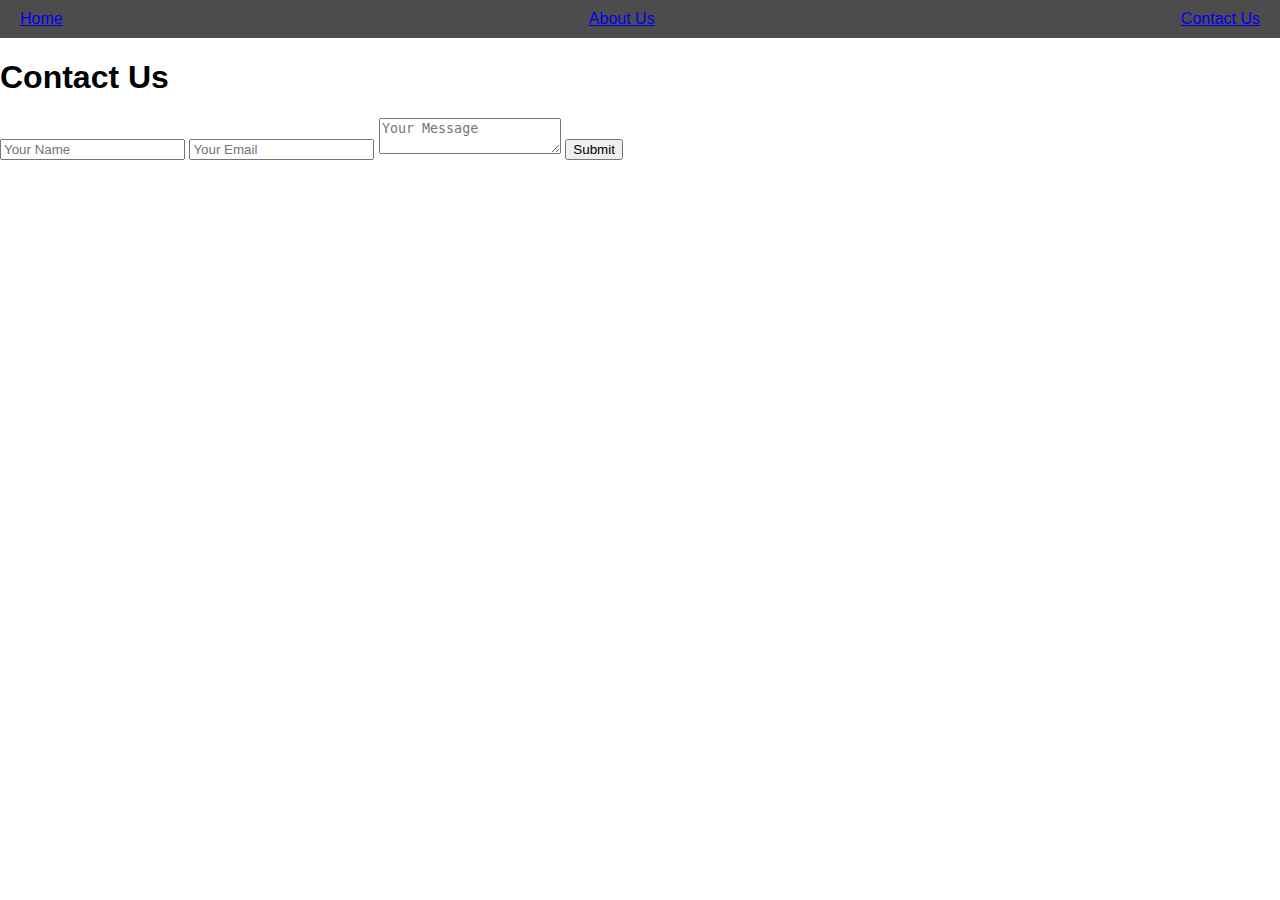
==== contactUs.html @ aed72554 "health_contact" ====
<!DOCTYPE html>
<html lang="en">
<head>
    <meta charset="UTF-8">
    <meta name="viewport" content="width=device-width, initial-scale=1.0">
    <title>Contact Us - TravelBloom</title>
    <link rel="stylesheet" href="travel_recommendation.css">

</head>
<body>
    <nav class="navbar">
        <a href="travel_recommendation.html">Home</a>
        <a href="about.html">About Us</a>
        <a href="contact.html">Contact Us</a>
    </nav>

    <h1>Contact Us</h1>
    <form id="contactForm">
        <input type="text" id="name" placeholder="Your Name" required>
        <input type="email" id="email" placeholder="Your Email" required>
        <textarea id="message" placeholder="Your Message" required></textarea>
        <button type="submit">Submit</button>
    </form>
</body>
</html>
---- travel_recommendation.css ----
body, html {
    margin: 0;
    padding: 0;
    font-family: Arial, sans-serif;
    height: 100%;
}
.navbar {
    background-color: rgba(0, 0, 0, 0.7);
    padding: 10px 20px;
    display: flex;
    justify-content: space-between;
    align-items: center;
}
.logo {
    color: white;
    font-size: 24px;
    text-decoration: none;
}
.nav-links a {
    color: white;
    text-decoration: none;
    margin-left: 20px;
}
.search-form {
    display: flex;
}
.search-form input {
    padding: 5px;
    border-radius: 5px 0 0 5px;
    border: none;
}
.search-form button {
    padding: 5px 10px;
    border: none;
    border-radius: 0 5px 5px 0;
    cursor: pointer;
}
.search-button {
    background-color: teal;
    color: white;
}
.clear-button {
    background-color: #ccc;
}
.main-content {
    display: flex;
    height: calc(100% - 60px);
}
.left-section {
    flex: 1;
    background-image: url('path/to/city-image.jpg');
    background-size: cover;
    color: white;
    padding: 50px;
    display: flex;
    flex-direction: column;
    justify-content: center;
}
.right-section {
    flex: 1;
    padding: 20px;
    overflow-y: auto;
}
.destination-card {
    background-color: #f0f0f0;
    border-radius: 10px;
    padding: 20px;
    margin-bottom: 20px;
}
.destination-image {
    width: 100%;
    height: 200px;
    object-fit: cover;
    border-radius: 5px;
}
.social-icons {
    position: fixed;
    left: 20px;
    top: 50%;
    transform: translateY(-50%);
}
.social-icons a {
    display: block;
    color: white;
    margin-bottom: 10px;
    font-size: 24px;
    text-decoration: none;
}
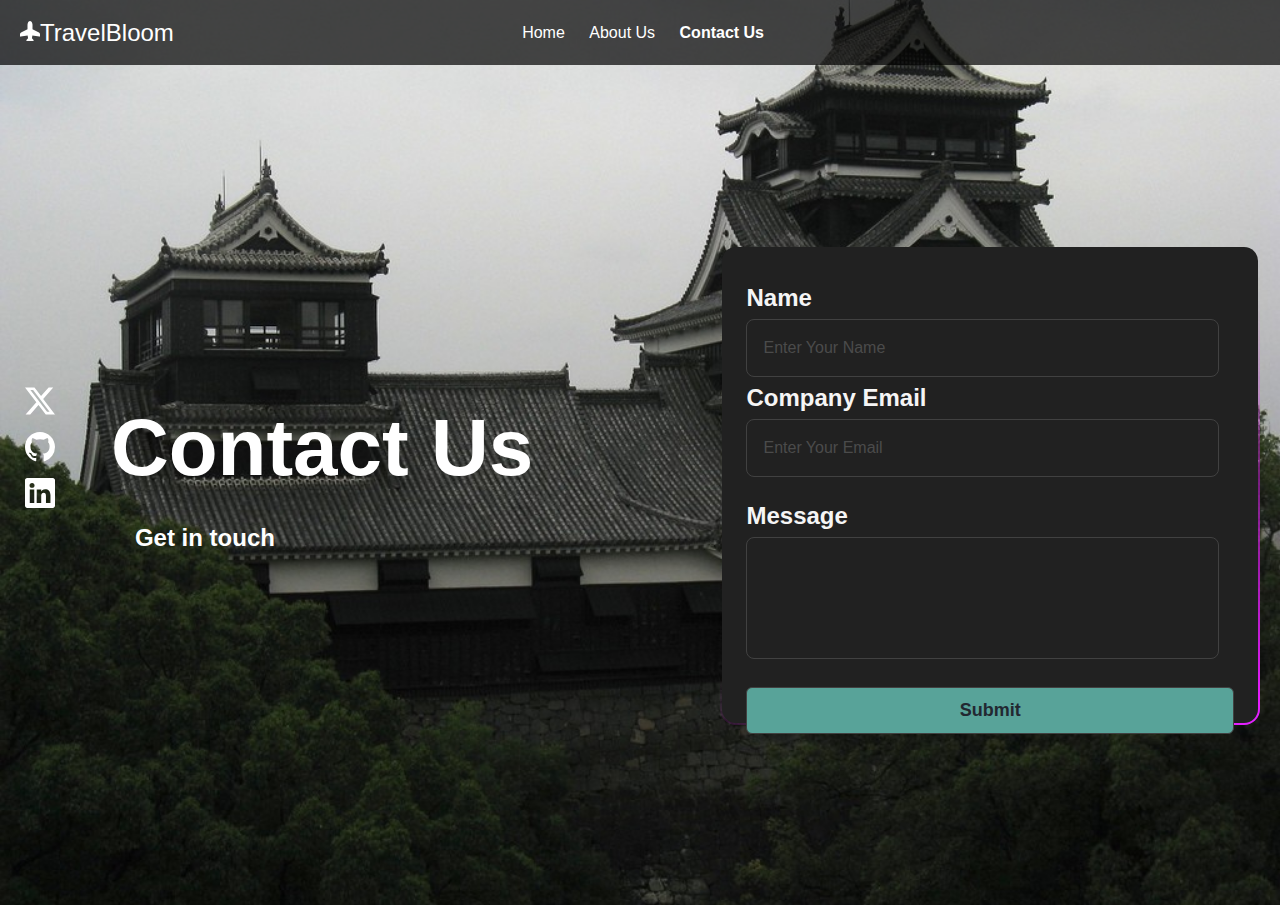
==== commit 251c5d5e: "Contact US.html Done" ====
--- a/contactUs.html
+++ b/contactUs.html
@@ -1,25 +1,135 @@
 <!DOCTYPE html>
 <html lang="en">
-<head>
-    <meta charset="UTF-8">
-    <meta name="viewport" content="width=device-width, initial-scale=1.0">
+  <head>
+    <meta charset="UTF-8" />
+    <meta name="viewport" content="width=device-width, initial-scale=1.0" />
     <title>Contact Us - TravelBloom</title>
-    <link rel="stylesheet" href="travel_recommendation.css">
+    <link rel="stylesheet" href="travel_recommendation.css" />
+    <style>
+      body,
+      html {
+        margin: 0;
+        padding: 0;
+        font-family: Arial, sans-serif;
+        height: 100%;
+        background-image: url("./public/@OsumWalls\ 5454385865\ \(38\).jpg");
+        background-repeat: no-repeat; /* Don't repeat the image */
+        background-position: center; /* Center the image horizontally and vertically */
+        background-size: cover; /* Cover the entire element with the image */
+        background-color: #f0f0f0; /* Set a fallback background color */
+      }
+    </style>
+  </head>
+  <body>
+    <nav class="navbar">
+      <a href="#" class="logo"
+        ><svg
+          xmlns="http://www.w3.org/2000/svg"
+          width="20"
+          height="20"
+          fill="currentColor"
+          class="bi bi-airplane-fill"
+          viewBox="0 0 16 16"
+        >
+          <path
+            d="M6.428 1.151C6.708.591 7.213 0 8 0s1.292.592 1.572 1.151C9.861 1.73 10 2.431 10 3v3.691l5.17 2.585a1.5 1.5 0 0 1 .83 1.342V12a.5.5 0 0 1-.582.493l-5.507-.918-.375 2.253 1.318 1.318A.5.5 0 0 1 10.5 16h-5a.5.5 0 0 1-.354-.854l1.319-1.318-.376-2.253-5.507.918A.5.5 0 0 1 0 12v-1.382a1.5 1.5 0 0 1 .83-1.342L6 6.691V3c0-.568.14-1.271.428-1.849"
+          /></svg
+        >TravelBloom</a
+      >
+      <div class="nav-links" style="padding-right: 40%">
+        <a href="./travel_recommendation.html">Home</a>
+        <a href="./aboutUs.html">About Us</a>
+        <a href="./contactUs.html" id="currentPage">Contact Us</a>
+      </div>
+    </nav>
+    <!-- <<<<<<<<<<<<<<<<<<<<<<<<<<<<<<<<<<<<<<<<<<<<<<<<<<Main Section>>>>>>>>>>>>>>>>>>>>>>>>>>>>>>>>>>>>>>>>>>>> -->
+    <section id="mainSection">
+      <div class="main-content">
+        <!-- <<<<<<<<<<<<<<<<<<<<<<<<<<<<<<<<<<<<<<<<<<<<<<<<<<Left Section>>>>>>>>>>>>>>>>>>>>>>>>>>>>>>>>>>>>>>>>>>>> -->
+        <div class="left-section">
+          <h1 class="left-sectionh1">Contact Us</h1>
+          <p class="left-sectionp">Get in touch</p>
+        </div>
+        <!-- <<<<<<<<<<<<<<<<<<<<<<<<<<<<<<<<<<<<<<<<<<<<<<<<<<Right Section>>>>>>>>>>>>>>>>>>>>>>>>>>>>>>>>>>>>>>>>>>>> -->
+        <div class="right-section">
+          <div class="form-container">
+            <form class="form">
+              <div class="form-group">
+                <label for="name">Name</label>
+                <input
+                  placeholder="Enter Your Name"
+                  name="name"
+                  id="name"
+                  type="text"
+                />
+                <label for="email">Company Email</label>
+                <input
+                  placeholder="Enter Your Email"
+                  name="email"
+                  id="email"
+                  type="email"
+                />
+              </div>
+              <div class="form-group">
+                <label for="textarea">Message</label>
+                <textarea
+                  placeholder="Enter Your Message"
+                  cols="50"
+                  rows="10"
+                  id="textarea"
+                  name="textarea"
+                >
+                </textarea>
+              </div>
+              <button type="submit" class="form-submit-btn">Submit</button>
+            </form>
+          </div>
+        </div>
+      </div>
 
-</head>
-<body>
-    <nav class="navbar">
-        <a href="travel_recommendation.html">Home</a>
-        <a href="about.html">About Us</a>
-        <a href="contact.html">Contact Us</a>
-    </nav>
-
-    <h1>Contact Us</h1>
-    <form id="contactForm">
-        <input type="text" id="name" placeholder="Your Name" required>
-        <input type="email" id="email" placeholder="Your Email" required>
-        <textarea id="message" placeholder="Your Message" required></textarea>
-        <button type="submit">Submit</button>
-    </form>
-</body>
-</html>+      <div class="social-icons">
+        <a href="#" class="XIcon"
+          ><svg
+            xmlns="http://www.w3.org/2000/svg"
+            width="30"
+            height="30"
+            fill="currentColor"
+            class="bi bi-twitter-x"
+            viewBox="0 0 16 16"
+          >
+            <path
+              d="M12.6.75h2.454l-5.36 6.142L16 15.25h-4.937l-3.867-5.07-4.425 5.07H.316l5.733-6.57L0 .75h5.063l3.495 4.633L12.601.75Zm-.86 13.028h1.36L4.323 2.145H2.865z"
+            /></svg
+        ></a>
+        <a href="https://github.com/Ahmed-Boga" class="githubIcon"
+          ><svg
+            xmlns="http://www.w3.org/2000/svg"
+            width="30"
+            height="30"
+            fill="currentColor"
+            class="bi bi-github"
+            viewBox="0 0 16 16"
+          >
+            <path
+              d="M8 0C3.58 0 0 3.58 0 8c0 3.54 2.29 6.53 5.47 7.59.4.07.55-.17.55-.38 0-.19-.01-.82-.01-1.49-2.01.37-2.53-.49-2.69-.94-.09-.23-.48-.94-.82-1.13-.28-.15-.68-.52-.01-.53.63-.01 1.08.58 1.23.82.72 1.21 1.87.87 2.33.66.07-.52.28-.87.51-1.07-1.78-.2-3.64-.89-3.64-3.95 0-.87.31-1.59.82-2.15-.08-.2-.36-1.02.08-2.12 0 0 .67-.21 2.2.82.64-.18 1.32-.27 2-.27s1.36.09 2 .27c1.53-1.04 2.2-.82 2.2-.82.44 1.1.16 1.92.08 2.12.51.56.82 1.27.82 2.15 0 3.07-1.87 3.75-3.65 3.95.29.25.54.73.54 1.48 0 1.07-.01 1.93-.01 2.2 0 .21.15.46.55.38A8.01 8.01 0 0 0 16 8c0-4.42-3.58-8-8-8"
+            /></svg
+        ></a>
+        <a
+          href="https://www.linkedin.com/in/ahmed-abdelbagi-sidahmed-ali-2a4a60238"
+          class="linkedinIcon"
+          ><svg
+            xmlns="http://www.w3.org/2000/svg"
+            width="30"
+            height="30"
+            fill="currentColor"
+            class="bi bi-linkedin"
+            viewBox="0 0 16 16"
+          >
+            <path
+              d="M0 1.146C0 .513.526 0 1.175 0h13.65C15.474 0 16 .513 16 1.146v13.708c0 .633-.526 1.146-1.175 1.146H1.175C.526 16 0 15.487 0 14.854zm4.943 12.248V6.169H2.542v7.225zm-1.2-8.212c.837 0 1.358-.554 1.358-1.248-.015-.709-.52-1.248-1.342-1.248S2.4 3.226 2.4 3.934c0 .694.521 1.248 1.327 1.248zm4.908 8.212V9.359c0-.216.016-.432.08-.586.173-.431.568-.878 1.232-.878.869 0 1.216.662 1.216 1.634v3.865h2.401V9.25c0-2.22-1.184-3.252-2.764-3.252-1.274 0-1.845.7-2.165 1.193v.025h-.016l.016-.025V6.169h-2.4c.03.678 0 7.225 0 7.225z"
+            /></svg
+        ></a>
+      </div>
+    </section>
+  </body>
+</html>
--- a/travel_recommendation.css
+++ b/travel_recommendation.css
@@ -1,88 +1,424 @@
-body, html {
-    margin: 0;
-    padding: 0;
-    font-family: Arial, sans-serif;
-    height: 100%;
-}
+/********************************* Nav Section Start *********************************/
 .navbar {
-    background-color: rgba(0, 0, 0, 0.7);
-    padding: 10px 20px;
-    display: flex;
-    justify-content: space-between;
-    align-items: center;
+  background-color: rgba(0, 0, 0, 0.7);
+  padding: 10px 20px;
+  display: flex;
+  justify-content: space-between;
+  align-items: center;
+  height: 5vb;
 }
 .logo {
-    color: white;
-    font-size: 24px;
-    text-decoration: none;
+  color: white;
+  font-size: 24px;
+  text-decoration: none;
 }
 .nav-links a {
-    color: white;
-    text-decoration: none;
-    margin-left: 20px;
+  color: white;
+  text-decoration: none;
+  margin-left: 20px;
 }
 .search-form {
-    display: flex;
+  display: flex;
+  min-width: 30%;
 }
 .search-form input {
-    padding: 5px;
-    border-radius: 5px 0 0 5px;
-    border: none;
+  padding: 5px;
+  border-radius: 5px 0 0 5px;
+  border: none;
 }
 .search-form button {
-    padding: 5px 10px;
-    border: none;
-    border-radius: 0 5px 5px 0;
-    cursor: pointer;
+  padding: 5px 10px;
+  border: none;
+  border-radius: 0 5px 5px 0;
+  cursor: pointer;
+}
+#searchInput {
+  /* this class is for input field, if in your code its different, just substitute the class name '.search-field' */
+  padding: 10px 15px;
+  min-width: 55%;
+  font-size: 1rem;
+  line-height: 1.5em;
+  color: #373d41;
+  background-color: #fff;
+  background-clip: padding-box;
+  border: 1px solid #c5c5c7;
+  border-radius: 6px;
+  -webkit-box-shadow: none;
+  box-shadow: none;
+  flex-grow: 1;
+  border-right: none;
+  border-top-right-radius: 0;
+  border-bottom-right-radius: 0;
 }
 .search-button {
-    background-color: teal;
-    color: white;
+  background-color: teal;
+  color: white;
 }
 .clear-button {
-    background-color: #ccc;
-}
+  background-color: #ccc;
+}
+#currentPage {
+  font-weight: 800;
+}
+/********************************* Nav Section End *********************************/
+
+/********************************* Main Section Start *********************************/
+
+#mainSection {
+  display: grid;
+  grid-template-columns: 0.05fr 1fr;
+  grid-template-rows: 1fr;
+  grid-column-gap: 0px;
+  grid-row-gap: 0px;
+
+  height: calc(100% - 60px);
+}
+
 .main-content {
-    display: flex;
-    height: calc(100% - 60px);
+  grid-area: 1 / 2 / 2 / 3;
+
+  display: flex;
 }
 .left-section {
-    flex: 1;
-    background-image: url('path/to/city-image.jpg');
-    background-size: cover;
-    color: white;
-    padding: 50px;
-    display: flex;
-    flex-direction: column;
-    justify-content: center;
-}
+  flex: 1;
+  background-image: url("path/to/city-image.jpg");
+  background-size: cover;
+  color: white;
+  padding: 50px;
+  display: flex;
+  flex-direction: column;
+  justify-content: center;
+}
+
+#leftsidebutton {
+  background-color: teal;
+  color: #ffffff;
+  font-weight: 700;
+  text-decoration: none;
+  white-space: normal;
+  -webkit-transition: none;
+  transition: none;
+  cursor: pointer;
+  outline: 0;
+  padding: 14px 24px 13px;
+  font-size: 1rem;
+  line-height: 1.25rem;
+  border-radius: 6px;
+  width: 20%;
+}
+
+.left-section h1 {
+  font-weight: 900;
+  font-size: 80px;
+}
+.left-section p {
+  font-weight: 700;
+  font-size: x-large;
+  line-height: 2.5rem;
+}
+
 .right-section {
-    flex: 1;
-    padding: 20px;
-    overflow-y: auto;
+  flex: 1;
+  padding: 20px;
+  overflow-y: auto;
+  display: flex;
+  justify-content: center;
+  align-items: center;
+  align-content: center;
 }
 .destination-card {
-    background-color: #f0f0f0;
-    border-radius: 10px;
-    padding: 20px;
-    margin-bottom: 20px;
+  background-color: #f0f0f0;
+  border-radius: 10px;
+  margin-bottom: 20px;
+}
+.destination-card,
+h2,
+p,
+#leftsidebutton {
+  margin-left: 10px;
+  margin-bottom: 10px;
 }
 .destination-image {
-    width: 100%;
-    height: 200px;
-    object-fit: cover;
-    border-radius: 5px;
-}
+  width: 100%;
+  height: 70%;
+  border-top-right-radius: 10px;
+  border-top-left-radius: 10px;
+  object-fit: cover;
+}
+
+/* <======================== social-icons ===========================>*/
 .social-icons {
-    position: fixed;
-    left: 20px;
-    top: 50%;
-    transform: translateY(-50%);
+  position: fixed;
+  left: 20px;
+  top: 50%;
+  transform: translateY(-50%);
+  margin: 5px;
+  grid-area: 1 / 1 / 2 / 2;
 }
 .social-icons a {
-    display: block;
-    color: white;
-    margin-bottom: 10px;
-    font-size: 24px;
-    text-decoration: none;
-}
+  display: block;
+  color: white;
+  margin-bottom: 10px;
+  font-size: 24px;
+  text-decoration: none;
+}
+
+/********************************* Main Section End *********************************/
+
+/* ************************************************************************************************************* */
+/* About US */
+/* ************************************************************************************************************* */
+
+/* <<<<<<<<<<<<<<<<<<<<<<<<<<<<<<<<<<<<<<<<<<<<<<<<Main Section>>>>>>>>>>>>>>>>>>>>>>>>>>>>>>>>>>>>>>>>>>>>>>>>*/
+.aboutusmain-content {
+  grid-area: 1 / 2 / 2 / 3;
+  color: #f0f0f0;
+}
+
+.aboutusmain-content h1,
+h2 {
+  font-weight: 900;
+  font-size: 80px;
+}
+
+.aboutusmain-contentP {
+  font-weight: 600;
+  font-size: x-large;
+  max-width: 90%;
+  line-height: 1.5em;
+  padding: 1em;
+  border-radius: 1em;
+  background-color: #373d416b;
+}
+
+.aboutusmain-content b {
+  font-weight: 900;
+
+  text-shadow: 3px 3px 25px rgba(236, 177, 89, 1);
+}
+
+.aboutOurTeam {
+  display: flex;
+  flex-direction: row;
+  flex-wrap: nowrap;
+  justify-content: flex-start;
+  align-items: center;
+  align-content: center;
+  max-width: 80%;
+  margin-left: 15%;
+  padding: 2% 0;
+}
+.aboutOurTeam h2 {
+  flex-grow: 1;
+  height: 254px;
+  margin-top: 0;
+}
+/* <<<<<<<<<<<<<<<<<<<<<<<<<<<<<<<<<<<<<<<<<<<<<<<<CARD Start>>>>>>>>>>>>>>>>>>>>>>>>>>>>>>>>>>>>>>>>>>>>>>>>*/
+
+.aboutuscard {
+  width: 190px;
+  height: 254px;
+  margin-right: 4em;
+  background: #131842;
+  border-radius: 15px;
+  box-shadow: 1px 5px 60px 0px #100a886b;
+}
+
+.aboutuscard .aboutuscard-border-top {
+  width: 60%;
+  height: 3%;
+  background: #405d72;
+  margin: auto;
+  border-radius: 0px 0px 15px 15px;
+}
+
+.aboutuscard .aboutusspan {
+  font-weight: 600;
+  color: #e68369;
+  text-align: center;
+  display: block;
+  padding-top: 10px;
+  font-size: 16px;
+}
+
+.aboutuscard .aboutusjob {
+  font-weight: 400;
+  color: #e68369;
+  display: block;
+  text-align: center;
+  padding-top: 3px;
+  font-size: 12px;
+}
+
+.aboutuscard .aboutusimg {
+  width: 70px;
+  height: 80px;
+  background: #405d72;
+  border-radius: 15px;
+  margin: auto;
+  margin-top: 25px;
+  display: flex;
+  align-items: center;
+  justify-content: center;
+  align-content: center;
+}
+
+.aboutuscard .aboutusbutton {
+  padding: 8px 25px;
+  display: block;
+  margin: auto;
+  border-radius: 8px;
+  border: none;
+  margin-top: 30px;
+  background: #405d72;
+  color: #e68369;
+  font-weight: 600;
+}
+
+.aboutuscard .aboutusbutton:hover {
+  background: #32012f;
+}
+/* ************************************************************************************************************* */
+/* Contact US */
+/* ************************************************************************************************************* */
+.left-sectionh1 {
+  font-weight: 900;
+  font-size: 80px;
+  margin: 0;
+}
+.left-sectionp {
+  font-weight: 700;
+  font-size: x-large;
+  line-height: 2.5rem;
+  margin-left: 1em;
+}
+
+/* Contact US Form */
+.form-container {
+  width: 100%;
+  height: 60%;
+  background: linear-gradient(#212121, #212121) padding-box,
+    linear-gradient(145deg, transparent 35%, #e81cff, #40c9ff) border-box;
+  border: 2px solid transparent;
+  padding: 32px 24px;
+  font-size: 14px;
+  font-family: inherit;
+  color: white;
+  display: flex;
+  flex-direction: column;
+  gap: 20px;
+  box-sizing: border-box;
+  border-radius: 16px;
+  background-size: 200% 100%;
+  animation: gradient 5s ease infinite;
+}
+
+@keyframes gradient {
+  0% {
+    background-position: 0% 50%;
+  }
+
+  50% {
+    background-position: 100% 50%;
+  }
+
+  100% {
+    background-position: 0% 50%;
+  }
+}
+
+.form-container button:active {
+  scale: 0.95;
+}
+
+.form-container .form {
+  display: flex;
+  flex-direction: column;
+  gap: 20px;
+}
+
+.form-container .form-group {
+  display: flex;
+  flex-direction: column;
+  gap: 2px;
+}
+
+.form-container .form-group label {
+  display: block;
+
+  margin: 5px 0;
+
+  color: whitesmoke;
+
+  font-weight: 600;
+  font-size: x-large;
+}
+
+.form-container .form-group input {
+  width: 90%;
+  height: 2em;
+  padding: 12px 16px;
+  border-radius: 8px;
+
+  font-family: inherit;
+  font-size: medium;
+  color: #fff;
+  background-color: transparent;
+  border: 1px solid #414141;
+}
+
+.form-container .form-group textarea {
+  width: 90%;
+  padding: 12px 16px;
+  border-radius: 8px;
+  resize: none;
+  color: #fff;
+  height: 96px;
+  border: 1px solid #414141;
+  background-color: transparent;
+  font-family: inherit;
+}
+
+.form-container .form-group input::placeholder {
+  opacity: 0.5;
+}
+
+.form-container .form-group input:focus {
+  outline: none;
+  border-color: #e81cff;
+}
+
+.form-container .form-group textarea:focus {
+  outline: none;
+  border-color: #e81cff;
+}
+.form-container .form-group textarea::placeholder {
+  color: whitesmoke; /* Set a light gray color for the placeholder */
+}
+
+.form-container .form-submit-btn {
+  display: flex;
+  align-items: flex-start;
+  justify-content: center;
+  align-self: flex-start;
+
+  color: #222831;
+  background: #58a399;
+
+  width: 100%;
+  margin-top: 8px;
+  border: 1px solid #414141;
+  padding: 12px 16px;
+  border-radius: 6px;
+  gap: 8px;
+
+  font-family: inherit;
+  font-size: large;
+  font-weight: 900;
+  cursor: pointer;
+}
+
+.form-container .form-submit-btn:hover {
+  background-color: #fff;
+  border-color: #fff;
+}
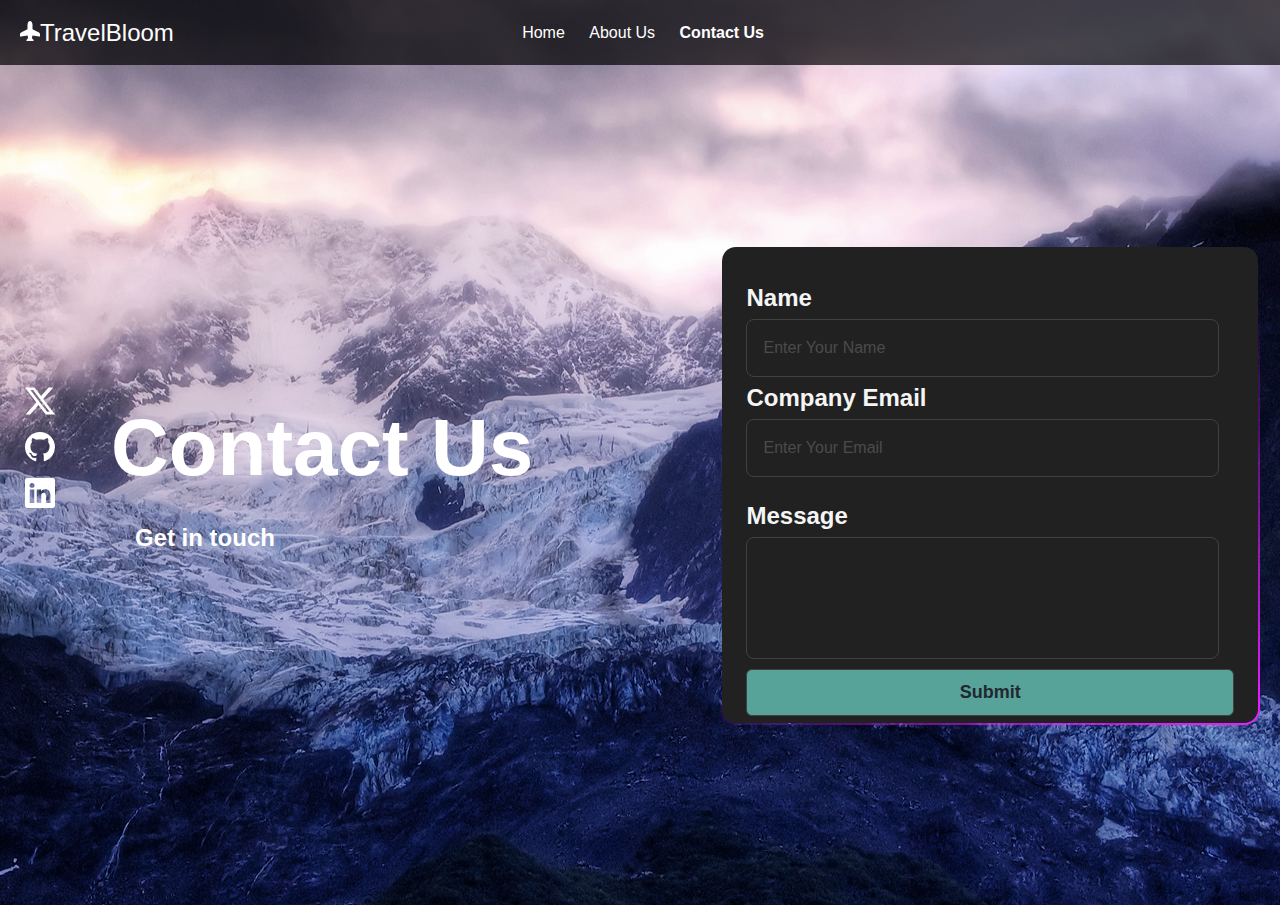
==== commit 6398f240: "First Round Done" ====
--- a/contactUs.html
+++ b/contactUs.html
@@ -12,10 +12,9 @@
         padding: 0;
         font-family: Arial, sans-serif;
         height: 100%;
-        background-image: url("./public/@OsumWalls\ 5454385865\ \(38\).jpg");
+        background-image: url("./public/1.jpg");
         background-repeat: no-repeat; /* Don't repeat the image */
         background-position: center; /* Center the image horizontally and vertically */
-        background-size: cover; /* Cover the entire element with the image */
         background-color: #f0f0f0; /* Set a fallback background color */
       }
     </style>
@@ -24,7 +23,6 @@
     <nav class="navbar">
       <a href="#" class="logo"
         ><svg
-          xmlns="http://www.w3.org/2000/svg"
           width="20"
           height="20"
           fill="currentColor"
@@ -53,7 +51,7 @@
         <!-- <<<<<<<<<<<<<<<<<<<<<<<<<<<<<<<<<<<<<<<<<<<<<<<<<<Right Section>>>>>>>>>>>>>>>>>>>>>>>>>>>>>>>>>>>>>>>>>>>> -->
         <div class="right-section">
           <div class="form-container">
-            <form class="form">
+            <form class="form" id="myForm">
               <div class="form-group">
                 <label for="name">Name</label>
                 <input
@@ -80,8 +78,8 @@
                   name="textarea"
                 >
                 </textarea>
+                <button type="submit" class="form-submit-btn">Submit</button>
               </div>
-              <button type="submit" class="form-submit-btn">Submit</button>
             </form>
           </div>
         </div>
@@ -131,5 +129,6 @@
         ></a>
       </div>
     </section>
+    <script src="contactUs.js"></script>
   </body>
 </html>
--- a/travel_recommendation.css
+++ b/travel_recommendation.css
@@ -81,7 +81,7 @@
 }
 .left-section {
   flex: 1;
-  background-image: url("path/to/city-image.jpg");
+  /* background-image: url("path/to/city-image.jpg"); */
   background-size: cover;
   color: white;
   padding: 50px;
@@ -120,6 +120,7 @@
 .right-section {
   flex: 1;
   padding: 20px;
+  flex-direction: column;
   overflow-y: auto;
   display: flex;
   justify-content: center;
@@ -129,15 +130,16 @@
 .destination-card {
   background-color: #f0f0f0;
   border-radius: 10px;
-  margin-bottom: 20px;
+  margin: 20px;
 }
 .destination-card,
-h2,
+h3,
 p,
 #leftsidebutton {
   margin-left: 10px;
   margin-bottom: 10px;
 }
+
 .destination-image {
   width: 100%;
   height: 70%;
